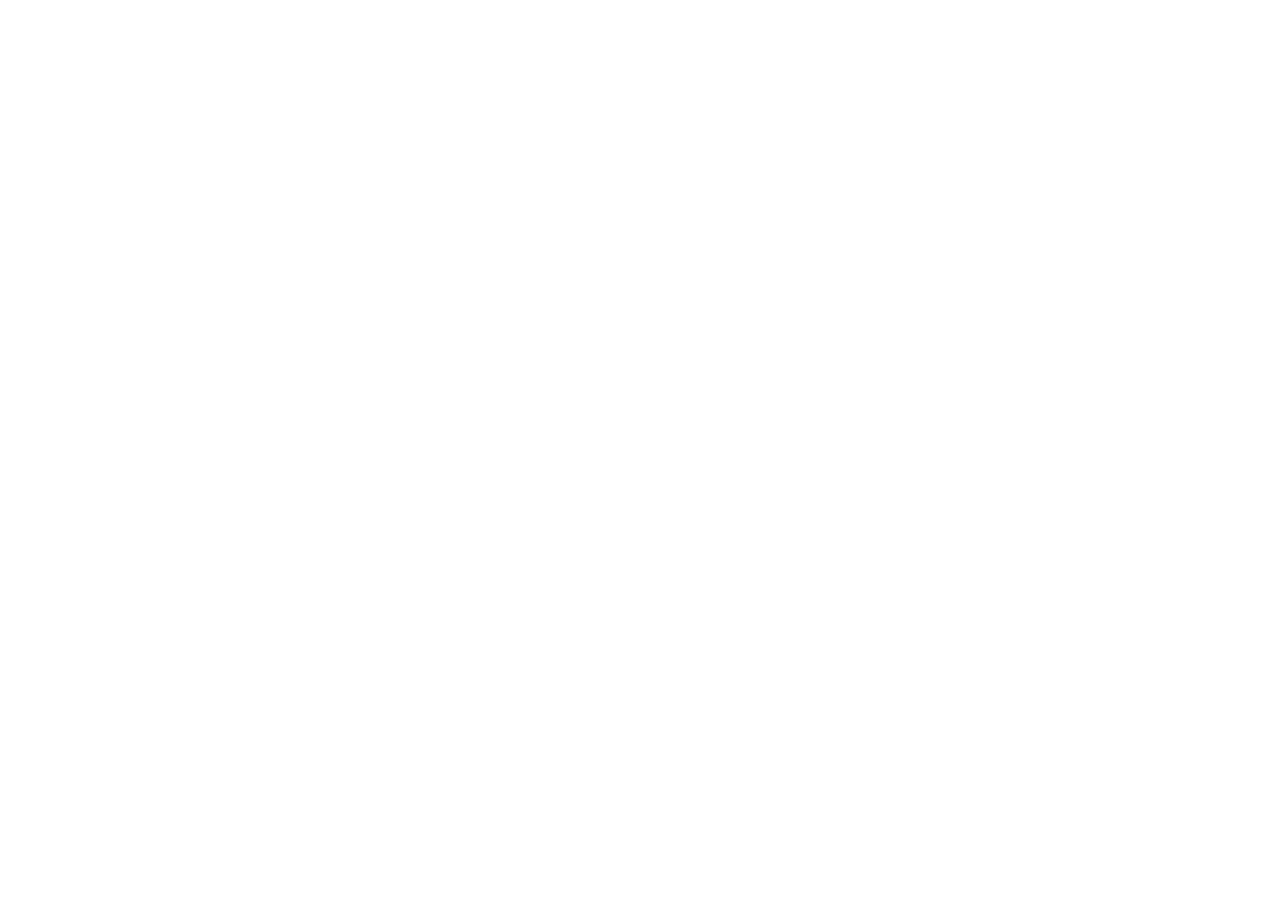
==== login.html @ 259b8354 "初始化文件" ====
<!DOCTYPE html>
<html lang="en">
<head>
    <meta charset="UTF-8">
    <meta http-equiv="X-UA-Compatible" content="IE=edge">
    <meta name="viewport" content="width=device-width, initial-scale=1.0">
    <title>大事件登录/注册</title>
</head>
<body>
    
</body>
</html>
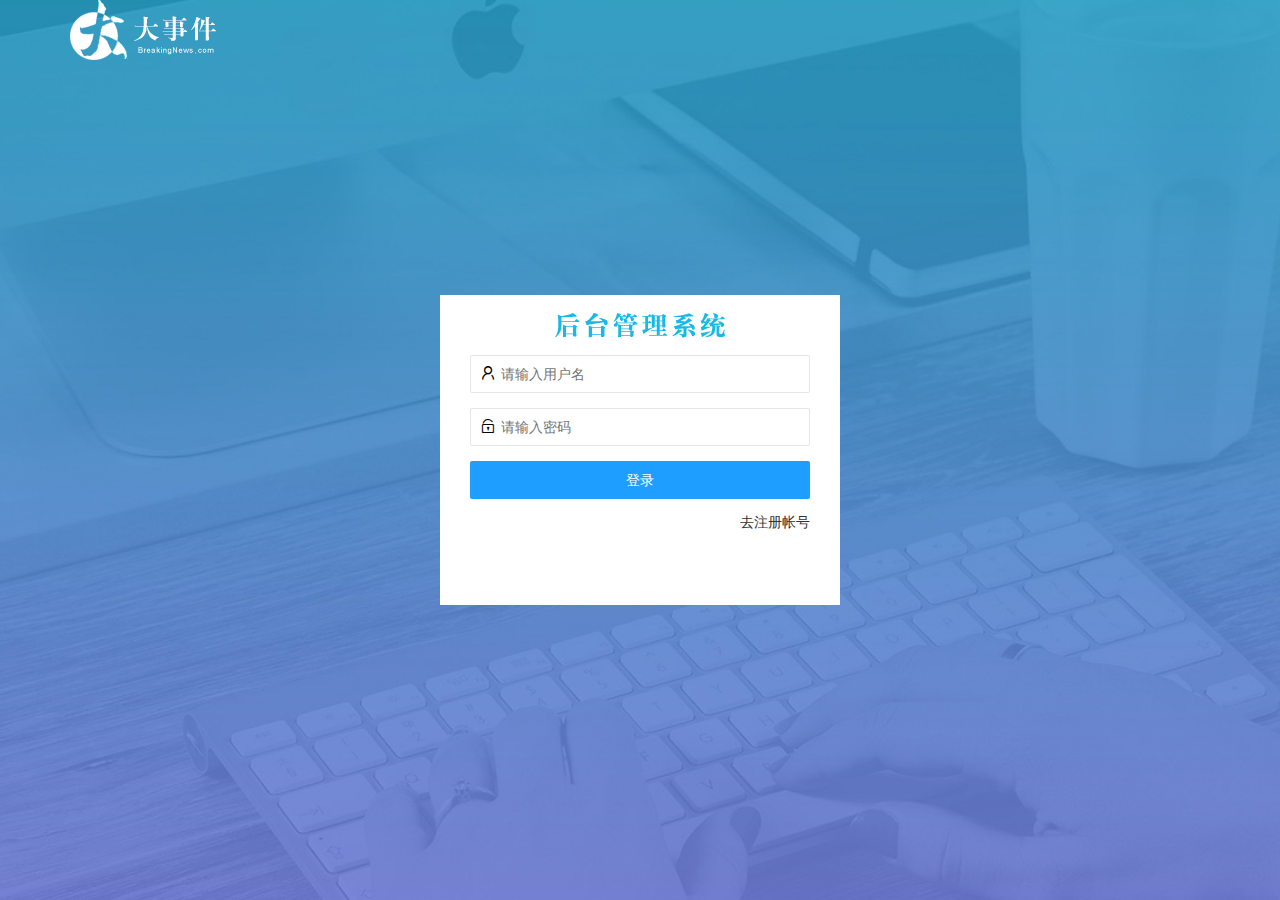
==== commit 0a8c9e74: "我的登录注册功能做完了" ====
--- a/login.html
+++ b/login.html
@@ -4,9 +4,70 @@
     <meta charset="UTF-8">
     <meta http-equiv="X-UA-Compatible" content="IE=edge">
     <meta name="viewport" content="width=device-width, initial-scale=1.0">
-    <title>大事件登录/注册</title>
+    <!-- 引入JQueryjs -->
+    <script src="/assets/lib/jquery.js"></script>
+    <!-- 引入优化的JS -->
+    <script src="/assets/js/baseAPI.js"></script>
+    <!-- 类ui的CSS -->
+    <link rel="stylesheet" href="/assets/lib/layui/css/layui.css">
+    <!-- 登录页面的CSS -->
+    <link rel="stylesheet" href="/assets/css/login.css">
+    <title>登录注册页</title>
 </head>
 <body>
-    
+    <div class="layui-main">
+        <!-- logo区域 -->
+        <img src="/assets/images/logo.png" alt="">
+    </div>
+    <!-- 注册登录区域 -->
+    <div class="loginAndRegBox">
+        <div class="login_title"></div>
+        <!-- 登录盒子 -->
+        <div class="login_box">
+            <form class="layui-form" id="form_login">
+                <div class="layui-form-item">
+                    <i class="layui-icon layui-icon-username"></i>
+                    <input type="text" name="username" required  lay-verify="required" placeholder="请输入用户名" autocomplete="off" class="layui-input">
+                </div>
+                <div class="layui-form-item">
+                    <i class="layui-icon layui-icon-password"></i>
+                    <input type="password" name="password" required  lay-verify="required|pwd" placeholder="请输入密码" autocomplete="off" class="layui-input">
+                </div>
+                <div class="layui-form-item">
+                    <button class="layui-btn layui-btn-normal layui-btn-fluid" lay-submit lay-filter="formDemo">登录</button>
+                </div>
+                <div class="layui-form-item">
+                    <a href="javascript:;"  id="link_reg">去注册帐号</a>
+                </div>
+            </form>
+        </div>
+        <!-- 注册盒子 -->
+        <div class="reg_box">
+            <form class="layui-form" id="form_reg">
+                <div class="layui-form-item">
+                    <i class="layui-icon layui-icon-username"></i>
+                    <input type="text" name="username" required  lay-verify="required" placeholder="请输入用户名" autocomplete="off" class="layui-input">
+                </div>
+                <div class="layui-form-item">
+                    <i class="layui-icon layui-icon-password"></i>
+                    <input type="password" name="password" id="pwd" required  lay-verify="required|pwd" placeholder="请输入密码" autocomplete="off" class="layui-input">
+                </div>
+                <div class="layui-form-item">
+                    <i class="layui-icon layui-icon-password"></i>
+                    <input type="password" name="reg_pwd" required  lay-verify="required|reg_pwd" placeholder="请再次输入密码" autocomplete="off" class="layui-input">
+                </div>
+                <div class="layui-form-item">
+                    <button class="layui-btn layui-btn-normal layui-btn-fluid" lay-submit lay-filter="formDemo">注册</button>
+                </div>
+                <div class="layui-form-item">
+                    <a href="javascript:;" id="link_login">去登录</a>
+                </div>
+            </form>
+        </div>
+    </div>
 </body>
+<!-- 引入layiu的JS -->
+<script src="/assets/lib/layui/layui.all.js"></script>
+<!-- 引入自己的JS -->
+<script src="/assets/js/login.js"></script>
 </html>--- a/assets/lib/layui/css/layui.css
+++ b/assets/lib/layui/css/layui.css
@@ -0,0 +1,2 @@
+/** layui-v2.5.5 MIT License By https://www.layui.com */
+ .layui-inline,img{display:inline-block;vertical-align:middle}h1,h2,h3,h4,h5,h6{font-weight:400}.layui-edge,.layui-header,.layui-inline,.layui-main{position:relative}.layui-body,.layui-edge,.layui-elip{overflow:hidden}.layui-btn,.layui-edge,.layui-inline,img{vertical-align:middle}.layui-btn,.layui-disabled,.layui-icon,.layui-unselect{-moz-user-select:none;-webkit-user-select:none;-ms-user-select:none}.layui-elip,.layui-form-checkbox span,.layui-form-pane .layui-form-label{text-overflow:ellipsis;white-space:nowrap}.layui-breadcrumb,.layui-tree-btnGroup{visibility:hidden}blockquote,body,button,dd,div,dl,dt,form,h1,h2,h3,h4,h5,h6,input,li,ol,p,pre,td,textarea,th,ul{margin:0;padding:0;-webkit-tap-highlight-color:rgba(0,0,0,0)}a:active,a:hover{outline:0}img{border:none}li{list-style:none}table{border-collapse:collapse;border-spacing:0}h4,h5,h6{font-size:100%}button,input,optgroup,option,select,textarea{font-family:inherit;font-size:inherit;font-style:inherit;font-weight:inherit;outline:0}pre{white-space:pre-wrap;white-space:-moz-pre-wrap;white-space:-pre-wrap;white-space:-o-pre-wrap;word-wrap:break-word}body{line-height:24px;font:14px Helvetica Neue,Helvetica,PingFang SC,Tahoma,Arial,sans-serif}hr{height:1px;margin:10px 0;border:0;clear:both}a{color:#333;text-decoration:none}a:hover{color:#777}a cite{font-style:normal;*cursor:pointer}.layui-border-box,.layui-border-box *{box-sizing:border-box}.layui-box,.layui-box *{box-sizing:content-box}.layui-clear{clear:both;*zoom:1}.layui-clear:after{content:'\20';clear:both;*zoom:1;display:block;height:0}.layui-inline{*display:inline;*zoom:1}.layui-edge{display:inline-block;width:0;height:0;border-width:6px;border-style:dashed;border-color:transparent}.layui-edge-top{top:-4px;border-bottom-color:#999;border-bottom-style:solid}.layui-edge-right{border-left-color:#999;border-left-style:solid}.layui-edge-bottom{top:2px;border-top-color:#999;border-top-style:solid}.layui-edge-left{border-right-color:#999;border-right-style:solid}.layui-disabled,.layui-disabled:hover{color:#d2d2d2!important;cursor:not-allowed!important}.layui-circle{border-radius:100%}.layui-show{display:block!important}.layui-hide{display:none!important}@font-face{font-family:layui-icon;src:url(../font/iconfont.eot?v=250);src:url(../font/iconfont.eot?v=250#iefix) format('embedded-opentype'),url(../font/iconfont.woff2?v=250) format('woff2'),url(../font/iconfont.woff?v=250) format('woff'),url(../font/iconfont.ttf?v=250) format('truetype'),url(../font/iconfont.svg?v=250#layui-icon) format('svg')}.layui-icon{font-family:layui-icon!important;font-size:16px;font-style:normal;-webkit-font-smoothing:antialiased;-moz-osx-font-smoothing:grayscale}.layui-icon-reply-fill:before{content:"\e611"}.layui-icon-set-fill:before{content:"\e614"}.layui-icon-menu-fill:before{content:"\e60f"}.layui-icon-search:before{content:"\e615"}.layui-icon-share:before{content:"\e641"}.layui-icon-set-sm:before{content:"\e620"}.layui-icon-engine:before{content:"\e628"}.layui-icon-close:before{content:"\1006"}.layui-icon-close-fill:before{content:"\1007"}.layui-icon-chart-screen:before{content:"\e629"}.layui-icon-star:before{content:"\e600"}.layui-icon-circle-dot:before{content:"\e617"}.layui-icon-chat:before{content:"\e606"}.layui-icon-release:before{content:"\e609"}.layui-icon-list:before{content:"\e60a"}.layui-icon-chart:before{content:"\e62c"}.layui-icon-ok-circle:before{content:"\1005"}.layui-icon-layim-theme:before{content:"\e61b"}.layui-icon-table:before{content:"\e62d"}.layui-icon-right:before{content:"\e602"}.layui-icon-left:before{content:"\e603"}.layui-icon-cart-simple:before{content:"\e698"}.layui-icon-face-cry:before{content:"\e69c"}.layui-icon-face-smile:before{content:"\e6af"}.layui-icon-survey:before{content:"\e6b2"}.layui-icon-tree:before{content:"\e62e"}.layui-icon-upload-circle:before{content:"\e62f"}.layui-icon-add-circle:before{content:"\e61f"}.layui-icon-download-circle:before{content:"\e601"}.layui-icon-templeate-1:before{content:"\e630"}.layui-icon-util:before{content:"\e631"}.layui-icon-face-surprised:before{content:"\e664"}.layui-icon-edit:before{content:"\e642"}.layui-icon-speaker:before{content:"\e645"}.layui-icon-down:before{content:"\e61a"}.layui-icon-file:before{content:"\e621"}.layui-icon-layouts:before{content:"\e632"}.layui-icon-rate-half:before{content:"\e6c9"}.layui-icon-add-circle-fine:before{content:"\e608"}.layui-icon-prev-circle:before{content:"\e633"}.layui-icon-read:before{content:"\e705"}.layui-icon-404:before{content:"\e61c"}.layui-icon-carousel:before{content:"\e634"}.layui-icon-help:before{content:"\e607"}.layui-icon-code-circle:before{content:"\e635"}.layui-icon-water:before{content:"\e636"}.layui-icon-username:before{content:"\e66f"}.layui-icon-find-fill:before{content:"\e670"}.layui-icon-about:before{content:"\e60b"}.layui-icon-location:before{content:"\e715"}.layui-icon-up:before{content:"\e619"}.layui-icon-pause:before{content:"\e651"}.layui-icon-date:before{content:"\e637"}.layui-icon-layim-uploadfile:before{content:"\e61d"}.layui-icon-delete:before{content:"\e640"}.layui-icon-play:before{content:"\e652"}.layui-icon-top:before{content:"\e604"}.layui-icon-friends:before{content:"\e612"}.layui-icon-refresh-3:before{content:"\e9aa"}.layui-icon-ok:before{content:"\e605"}.layui-icon-layer:before{content:"\e638"}.layui-icon-face-smile-fine:before{content:"\e60c"}.layui-icon-dollar:before{content:"\e659"}.layui-icon-group:before{content:"\e613"}.layui-icon-layim-download:before{content:"\e61e"}.layui-icon-picture-fine:before{content:"\e60d"}.layui-icon-link:before{content:"\e64c"}.layui-icon-diamond:before{content:"\e735"}.layui-icon-log:before{content:"\e60e"}.layui-icon-rate-solid:before{content:"\e67a"}.layui-icon-fonts-del:before{content:"\e64f"}.layui-icon-unlink:before{content:"\e64d"}.layui-icon-fonts-clear:before{content:"\e639"}.layui-icon-triangle-r:before{content:"\e623"}.layui-icon-circle:before{content:"\e63f"}.layui-icon-radio:before{content:"\e643"}.layui-icon-align-center:before{content:"\e647"}.layui-icon-align-right:before{content:"\e648"}.layui-icon-align-left:before{content:"\e649"}.layui-icon-loading-1:before{content:"\e63e"}.layui-icon-return:before{content:"\e65c"}.layui-icon-fonts-strong:before{content:"\e62b"}.layui-icon-upload:before{content:"\e67c"}.layui-icon-dialogue:before{content:"\e63a"}.layui-icon-video:before{content:"\e6ed"}.layui-icon-headset:before{content:"\e6fc"}.layui-icon-cellphone-fine:before{content:"\e63b"}.layui-icon-add-1:before{content:"\e654"}.layui-icon-face-smile-b:before{content:"\e650"}.layui-icon-fonts-html:before{content:"\e64b"}.layui-icon-form:before{content:"\e63c"}.layui-icon-cart:before{content:"\e657"}.layui-icon-camera-fill:before{content:"\e65d"}.layui-icon-tabs:before{content:"\e62a"}.layui-icon-fonts-code:before{content:"\e64e"}.layui-icon-fire:before{content:"\e756"}.layui-icon-set:before{content:"\e716"}.layui-icon-fonts-u:before{content:"\e646"}.layui-icon-triangle-d:before{content:"\e625"}.layui-icon-tips:before{content:"\e702"}.layui-icon-picture:before{content:"\e64a"}.layui-icon-more-vertical:before{content:"\e671"}.layui-icon-flag:before{content:"\e66c"}.layui-icon-loading:before{content:"\e63d"}.layui-icon-fonts-i:before{content:"\e644"}.layui-icon-refresh-1:before{content:"\e666"}.layui-icon-rmb:before{content:"\e65e"}.layui-icon-home:before{content:"\e68e"}.layui-icon-user:before{content:"\e770"}.layui-icon-notice:before{content:"\e667"}.layui-icon-login-weibo:before{content:"\e675"}.layui-icon-voice:before{content:"\e688"}.layui-icon-upload-drag:before{content:"\e681"}.layui-icon-login-qq:before{content:"\e676"}.layui-icon-snowflake:before{content:"\e6b1"}.layui-icon-file-b:before{content:"\e655"}.layui-icon-template:before{content:"\e663"}.layui-icon-auz:before{content:"\e672"}.layui-icon-console:before{content:"\e665"}.layui-icon-app:before{content:"\e653"}.layui-icon-prev:before{content:"\e65a"}.layui-icon-website:before{content:"\e7ae"}.layui-icon-next:before{content:"\e65b"}.layui-icon-component:before{content:"\e857"}.layui-icon-more:before{content:"\e65f"}.layui-icon-login-wechat:before{content:"\e677"}.layui-icon-shrink-right:before{content:"\e668"}.layui-icon-spread-left:before{content:"\e66b"}.layui-icon-camera:before{content:"\e660"}.layui-icon-note:before{content:"\e66e"}.layui-icon-refresh:before{content:"\e669"}.layui-icon-female:before{content:"\e661"}.layui-icon-male:before{content:"\e662"}.layui-icon-password:before{content:"\e673"}.layui-icon-senior:before{content:"\e674"}.layui-icon-theme:before{content:"\e66a"}.layui-icon-tread:before{content:"\e6c5"}.layui-icon-praise:before{content:"\e6c6"}.layui-icon-star-fill:before{content:"\e658"}.layui-icon-rate:before{content:"\e67b"}.layui-icon-template-1:before{content:"\e656"}.layui-icon-vercode:before{content:"\e679"}.layui-icon-cellphone:before{content:"\e678"}.layui-icon-screen-full:before{content:"\e622"}.layui-icon-screen-restore:before{content:"\e758"}.layui-icon-cols:before{content:"\e610"}.layui-icon-export:before{content:"\e67d"}.layui-icon-print:before{content:"\e66d"}.layui-icon-slider:before{content:"\e714"}.layui-icon-addition:before{content:"\e624"}.layui-icon-subtraction:before{content:"\e67e"}.layui-icon-service:before{content:"\e626"}.layui-icon-transfer:before{content:"\e691"}.layui-main{width:1140px;margin:0 auto}.layui-header{z-index:1000;height:60px}.layui-header a:hover{transition:all .5s;-webkit-transition:all .5s}.layui-side{position:fixed;left:0;top:0;bottom:0;z-index:999;width:200px;overflow-x:hidden}.layui-side-scroll{position:relative;width:220px;height:100%;overflow-x:hidden}.layui-body{position:absolute;left:200px;right:0;top:0;bottom:0;z-index:998;width:auto;overflow-y:auto;box-sizing:border-box}.layui-layout-body{overflow:hidden}.layui-layout-admin .layui-header{background-color:#23262E}.layui-layout-admin .layui-side{top:60px;width:200px;overflow-x:hidden}.layui-layout-admin .layui-body{position:fixed;top:60px;bottom:44px}.layui-layout-admin .layui-main{width:auto;margin:0 15px}.layui-layout-admin .layui-footer{position:fixed;left:200px;right:0;bottom:0;height:44px;line-height:44px;padding:0 15px;background-color:#eee}.layui-layout-admin .layui-logo{position:absolute;left:0;top:0;width:200px;height:100%;line-height:60px;text-align:center;color:#009688;font-size:16px}.layui-layout-admin .layui-header .layui-nav{background:0 0}.layui-layout-left{position:absolute!important;left:200px;top:0}.layui-layout-right{position:absolute!important;right:0;top:0}.layui-container{position:relative;margin:0 auto;padding:0 15px;box-sizing:border-box}.layui-fluid{position:relative;margin:0 auto;padding:0 15px}.layui-row:after,.layui-row:before{content:'';display:block;clear:both}.layui-col-lg1,.layui-col-lg10,.layui-col-lg11,.layui-col-lg12,.layui-col-lg2,.layui-col-lg3,.layui-col-lg4,.layui-col-lg5,.layui-col-lg6,.layui-col-lg7,.layui-col-lg8,.layui-col-lg9,.layui-col-md1,.layui-col-md10,.layui-col-md11,.layui-col-md12,.layui-col-md2,.layui-col-md3,.layui-col-md4,.layui-col-md5,.layui-col-md6,.layui-col-md7,.layui-col-md8,.layui-col-md9,.layui-col-sm1,.layui-col-sm10,.layui-col-sm11,.layui-col-sm12,.layui-col-sm2,.layui-col-sm3,.layui-col-sm4,.layui-col-sm5,.layui-col-sm6,.layui-col-sm7,.layui-col-sm8,.layui-col-sm9,.layui-col-xs1,.layui-col-xs10,.layui-col-xs11,.layui-col-xs12,.layui-col-xs2,.layui-col-xs3,.layui-col-xs4,.layui-col-xs5,.layui-col-xs6,.layui-col-xs7,.layui-col-xs8,.layui-col-xs9{position:relative;display:block;box-sizing:border-box}.layui-col-xs1,.layui-col-xs10,.layui-col-xs11,.layui-col-xs12,.layui-col-xs2,.layui-col-xs3,.layui-col-xs4,.layui-col-xs5,.layui-col-xs6,.layui-col-xs7,.layui-col-xs8,.layui-col-xs9{float:left}.layui-col-xs1{width:8.33333333%}.layui-col-xs2{width:16.66666667%}.layui-col-xs3{width:25%}.layui-col-xs4{width:33.33333333%}.layui-col-xs5{width:41.66666667%}.layui-col-xs6{width:50%}.layui-col-xs7{width:58.33333333%}.layui-col-xs8{width:66.66666667%}.layui-col-xs9{width:75%}.layui-col-xs10{width:83.33333333%}.layui-col-xs11{width:91.66666667%}.layui-col-xs12{width:100%}.layui-col-xs-offset1{margin-left:8.33333333%}.layui-col-xs-offset2{margin-left:16.66666667%}.layui-col-xs-offset3{margin-left:25%}.layui-col-xs-offset4{margin-left:33.33333333%}.layui-col-xs-offset5{margin-left:41.66666667%}.layui-col-xs-offset6{margin-left:50%}.layui-col-xs-offset7{margin-left:58.33333333%}.layui-col-xs-offset8{margin-left:66.66666667%}.layui-col-xs-offset9{margin-left:75%}.layui-col-xs-offset10{margin-left:83.33333333%}.layui-col-xs-offset11{margin-left:91.66666667%}.layui-col-xs-offset12{margin-left:100%}@media screen and (max-width:768px){.layui-hide-xs{display:none!important}.layui-show-xs-block{display:block!important}.layui-show-xs-inline{display:inline!important}.layui-show-xs-inline-block{display:inline-block!important}}@media screen and (min-width:768px){.layui-container{width:750px}.layui-hide-sm{display:none!important}.layui-show-sm-block{display:block!important}.layui-show-sm-inline{display:inline!important}.layui-show-sm-inline-block{display:inline-block!important}.layui-col-sm1,.layui-col-sm10,.layui-col-sm11,.layui-col-sm12,.layui-col-sm2,.layui-col-sm3,.layui-col-sm4,.layui-col-sm5,.layui-col-sm6,.layui-col-sm7,.layui-col-sm8,.layui-col-sm9{float:left}.layui-col-sm1{width:8.33333333%}.layui-col-sm2{width:16.66666667%}.layui-col-sm3{width:25%}.layui-col-sm4{width:33.33333333%}.layui-col-sm5{width:41.66666667%}.layui-col-sm6{width:50%}.layui-col-sm7{width:58.33333333%}.layui-col-sm8{width:66.66666667%}.layui-col-sm9{width:75%}.layui-col-sm10{width:83.33333333%}.layui-col-sm11{width:91.66666667%}.layui-col-sm12{width:100%}.layui-col-sm-offset1{margin-left:8.33333333%}.layui-col-sm-offset2{margin-left:16.66666667%}.layui-col-sm-offset3{margin-left:25%}.layui-col-sm-offset4{margin-left:33.33333333%}.layui-col-sm-offset5{margin-left:41.66666667%}.layui-col-sm-offset6{margin-left:50%}.layui-col-sm-offset7{margin-left:58.33333333%}.layui-col-sm-offset8{margin-left:66.66666667%}.layui-col-sm-offset9{margin-left:75%}.layui-col-sm-offset10{margin-left:83.33333333%}.layui-col-sm-offset11{margin-left:91.66666667%}.layui-col-sm-offset12{margin-left:100%}}@media screen and (min-width:992px){.layui-container{width:970px}.layui-hide-md{display:none!important}.layui-show-md-block{display:block!important}.layui-show-md-inline{display:inline!important}.layui-show-md-inline-block{display:inline-block!important}.layui-col-md1,.layui-col-md10,.layui-col-md11,.layui-col-md12,.layui-col-md2,.layui-col-md3,.layui-col-md4,.layui-col-md5,.layui-col-md6,.layui-col-md7,.layui-col-md8,.layui-col-md9{float:left}.layui-col-md1{width:8.33333333%}.layui-col-md2{width:16.66666667%}.layui-col-md3{width:25%}.layui-col-md4{width:33.33333333%}.layui-col-md5{width:41.66666667%}.layui-col-md6{width:50%}.layui-col-md7{width:58.33333333%}.layui-col-md8{width:66.66666667%}.layui-col-md9{width:75%}.layui-col-md10{width:83.33333333%}.layui-col-md11{width:91.66666667%}.layui-col-md12{width:100%}.layui-col-md-offset1{margin-left:8.33333333%}.layui-col-md-offset2{margin-left:16.66666667%}.layui-col-md-offset3{margin-left:25%}.layui-col-md-offset4{margin-left:33.33333333%}.layui-col-md-offset5{margin-left:41.66666667%}.layui-col-md-offset6{margin-left:50%}.layui-col-md-offset7{margin-left:58.33333333%}.layui-col-md-offset8{margin-left:66.66666667%}.layui-col-md-offset9{margin-left:75%}.layui-col-md-offset10{margin-left:83.33333333%}.layui-col-md-offset11{margin-left:91.66666667%}.layui-col-md-offset12{margin-left:100%}}@media screen and (min-width:1200px){.layui-container{width:1170px}.layui-hide-lg{display:none!important}.layui-show-lg-block{display:block!important}.layui-show-lg-inline{display:inline!important}.layui-show-lg-inline-block{display:inline-block!important}.layui-col-lg1,.layui-col-lg10,.layui-col-lg11,.layui-col-lg12,.layui-col-lg2,.layui-col-lg3,.layui-col-lg4,.layui-col-lg5,.layui-col-lg6,.layui-col-lg7,.layui-col-lg8,.layui-col-lg9{float:left}.layui-col-lg1{width:8.33333333%}.layui-col-lg2{width:16.66666667%}.layui-col-lg3{width:25%}.layui-col-lg4{width:33.33333333%}.layui-col-lg5{width:41.66666667%}.layui-col-lg6{width:50%}.layui-col-lg7{width:58.33333333%}.layui-col-lg8{width:66.66666667%}.layui-col-lg9{width:75%}.layui-col-lg10{width:83.33333333%}.layui-col-lg11{width:91.66666667%}.layui-col-lg12{width:100%}.layui-col-lg-offset1{margin-left:8.33333333%}.layui-col-lg-offset2{margin-left:16.66666667%}.layui-col-lg-offset3{margin-left:25%}.layui-col-lg-offset4{margin-left:33.33333333%}.layui-col-lg-offset5{margin-left:41.66666667%}.layui-col-lg-offset6{margin-left:50%}.layui-col-lg-offset7{margin-left:58.33333333%}.layui-col-lg-offset8{margin-left:66.66666667%}.layui-col-lg-offset9{margin-left:75%}.layui-col-lg-offset10{margin-left:83.33333333%}.layui-col-lg-offset11{margin-left:91.66666667%}.layui-col-lg-offset12{margin-left:100%}}.layui-col-space1{margin:-.5px}.layui-col-space1>*{padding:.5px}.layui-col-space3{margin:-1.5px}.layui-col-space3>*{padding:1.5px}.layui-col-space5{margin:-2.5px}.layui-col-space5>*{padding:2.5px}.layui-col-space8{margin:-3.5px}.layui-col-space8>*{padding:3.5px}.layui-col-space10{margin:-5px}.layui-col-space10>*{padding:5px}.layui-col-space12{margin:-6px}.layui-col-space12>*{padding:6px}.layui-col-space15{margin:-7.5px}.layui-col-space15>*{padding:7.5px}.layui-col-space18{margin:-9px}.layui-col-space18>*{padding:9px}.layui-col-space20{margin:-10px}.layui-col-space20>*{padding:10px}.layui-col-space22{margin:-11px}.layui-col-space22>*{padding:11px}.layui-col-space25{margin:-12.5px}.layui-col-space25>*{padding:12.5px}.layui-col-space30{margin:-15px}.layui-col-space30>*{padding:15px}.layui-btn,.layui-input,.layui-select,.layui-textarea,.layui-upload-button{outline:0;-webkit-appearance:none;transition:all .3s;-webkit-transition:all .3s;box-sizing:border-box}.layui-elem-quote{margin-bottom:10px;padding:15px;line-height:22px;border-left:5px solid #009688;border-radius:0 2px 2px 0;background-color:#f2f2f2}.layui-quote-nm{border-style:solid;border-width:1px 1px 1px 5px;background:0 0}.layui-elem-field{margin-bottom:10px;padding:0;border-width:1px;border-style:solid}.layui-elem-field legend{margin-left:20px;padding:0 10px;font-size:20px;font-weight:300}.layui-field-title{margin:10px 0 20px;border-width:1px 0 0}.layui-field-box{padding:10px 15px}.layui-field-title .layui-field-box{padding:10px 0}.layui-progress{position:relative;height:6px;border-radius:20px;background-color:#e2e2e2}.layui-progress-bar{position:absolute;left:0;top:0;width:0;max-width:100%;height:6px;border-radius:20px;text-align:right;background-color:#5FB878;transition:all .3s;-webkit-transition:all .3s}.layui-progress-big,.layui-progress-big .layui-progress-bar{height:18px;line-height:18px}.layui-progress-text{position:relative;top:-20px;line-height:18px;font-size:12px;color:#666}.layui-progress-big .layui-progress-text{position:static;padding:0 10px;color:#fff}.layui-collapse{border-width:1px;border-style:solid;border-radius:2px}.layui-colla-content,.layui-colla-item{border-top-width:1px;border-top-style:solid}.layui-colla-item:first-child{border-top:none}.layui-colla-title{position:relative;height:42px;line-height:42px;padding:0 15px 0 35px;color:#333;background-color:#f2f2f2;cursor:pointer;font-size:14px;overflow:hidden}.layui-colla-content{display:none;padding:10px 15px;line-height:22px;color:#666}.layui-colla-icon{position:absolute;left:15px;top:0;font-size:14px}.layui-card{margin-bottom:15px;border-radius:2px;background-color:#fff;box-shadow:0 1px 2px 0 rgba(0,0,0,.05)}.layui-card:last-child{margin-bottom:0}.layui-card-header{position:relative;height:42px;line-height:42px;padding:0 15px;border-bottom:1px solid #f6f6f6;color:#333;border-radius:2px 2px 0 0;font-size:14px}.layui-bg-black,.layui-bg-blue,.layui-bg-cyan,.layui-bg-green,.layui-bg-orange,.layui-bg-red{color:#fff!important}.layui-card-body{position:relative;padding:10px 15px;line-height:24px}.layui-card-body[pad15]{padding:15px}.layui-card-body[pad20]{padding:20px}.layui-card-body .layui-table{margin:5px 0}.layui-card .layui-tab{margin:0}.layui-panel-window{position:relative;padding:15px;border-radius:0;border-top:5px solid #E6E6E6;background-color:#fff}.layui-auxiliar-moving{position:fixed;left:0;right:0;top:0;bottom:0;width:100%;height:100%;background:0 0;z-index:9999999999}.layui-form-label,.layui-form-mid,.layui-form-select,.layui-input-block,.layui-input-inline,.layui-textarea{position:relative}.layui-bg-red{background-color:#FF5722!important}.layui-bg-orange{background-color:#FFB800!important}.layui-bg-green{background-color:#009688!important}.layui-bg-cyan{background-color:#2F4056!important}.layui-bg-blue{background-color:#1E9FFF!important}.layui-bg-black{background-color:#393D49!important}.layui-bg-gray{background-color:#eee!important;color:#666!important}.layui-badge-rim,.layui-colla-content,.layui-colla-item,.layui-collapse,.layui-elem-field,.layui-form-pane .layui-form-item[pane],.layui-form-pane .layui-form-label,.layui-input,.layui-layedit,.layui-layedit-tool,.layui-quote-nm,.layui-select,.layui-tab-bar,.layui-tab-card,.layui-tab-title,.layui-tab-title .layui-this:after,.layui-textarea{border-color:#e6e6e6}.layui-timeline-item:before,hr{background-color:#e6e6e6}.layui-text{line-height:22px;font-size:14px;color:#666}.layui-text h1,.layui-text h2,.layui-text h3{font-weight:500;color:#333}.layui-text h1{font-size:30px}.layui-text h2{font-size:24px}.layui-text h3{font-size:18px}.layui-text a:not(.layui-btn){color:#01AAED}.layui-text a:not(.layui-btn):hover{text-decoration:underline}.layui-text ul{padding:5px 0 5px 15px}.layui-text ul li{margin-top:5px;list-style-type:disc}.layui-text em,.layui-word-aux{color:#999!important;padding:0 5px!important}.layui-btn{display:inline-block;height:38px;line-height:38px;padding:0 18px;background-color:#009688;color:#fff;white-space:nowrap;text-align:center;font-size:14px;border:none;border-radius:2px;cursor:pointer}.layui-btn:hover{opacity:.8;filter:alpha(opacity=80);color:#fff}.layui-btn:active{opacity:1;filter:alpha(opacity=100)}.layui-btn+.layui-btn{margin-left:10px}.layui-btn-container{font-size:0}.layui-btn-container .layui-btn{margin-right:10px;margin-bottom:10px}.layui-btn-container .layui-btn+.layui-btn{margin-left:0}.layui-table .layui-btn-container .layui-btn{margin-bottom:9px}.layui-btn-radius{border-radius:100px}.layui-btn .layui-icon{margin-right:3px;font-size:18px;vertical-align:bottom;vertical-align:middle\9}.layui-btn-primary{border:1px solid #C9C9C9;background-color:#fff;color:#555}.layui-btn-primary:hover{border-color:#009688;color:#333}.layui-btn-normal{background-color:#1E9FFF}.layui-btn-warm{background-color:#FFB800}.layui-btn-danger{background-color:#FF5722}.layui-btn-checked{background-color:#5FB878}.layui-btn-disabled,.layui-btn-disabled:active,.layui-btn-disabled:hover{border:1px solid #e6e6e6;background-color:#FBFBFB;color:#C9C9C9;cursor:not-allowed;opacity:1}.layui-btn-lg{height:44px;line-height:44px;padding:0 25px;font-size:16px}.layui-btn-sm{height:30px;line-height:30px;padding:0 10px;font-size:12px}.layui-btn-sm i{font-size:16px!important}.layui-btn-xs{height:22px;line-height:22px;padding:0 5px;font-size:12px}.layui-btn-xs i{font-size:14px!important}.layui-btn-group{display:inline-block;vertical-align:middle;font-size:0}.layui-btn-group .layui-btn{margin-left:0!important;margin-right:0!important;border-left:1px solid rgba(255,255,255,.5);border-radius:0}.layui-btn-group .layui-btn-primary{border-left:none}.layui-btn-group .layui-btn-primary:hover{border-color:#C9C9C9;color:#009688}.layui-btn-group .layui-btn:first-child{border-left:none;border-radius:2px 0 0 2px}.layui-btn-group .layui-btn-primary:first-child{border-left:1px solid #c9c9c9}.layui-btn-group .layui-btn:last-child{border-radius:0 2px 2px 0}.layui-btn-group .layui-btn+.layui-btn{margin-left:0}.layui-btn-group+.layui-btn-group{margin-left:10px}.layui-btn-fluid{width:100%}.layui-input,.layui-select,.layui-textarea{height:38px;line-height:1.3;line-height:38px\9;border-width:1px;border-style:solid;background-color:#fff;border-radius:2px}.layui-input::-webkit-input-placeholder,.layui-select::-webkit-input-placeholder,.layui-textarea::-webkit-input-placeholder{line-height:1.3}.layui-input,.layui-textarea{display:block;width:100%;padding-left:10px}.layui-input:hover,.layui-textarea:hover{border-color:#D2D2D2!important}.layui-input:focus,.layui-textarea:focus{border-color:#C9C9C9!important}.layui-textarea{min-height:100px;height:auto;line-height:20px;padding:6px 10px;resize:vertical}.layui-select{padding:0 10px}.layui-form input[type=checkbox],.layui-form input[type=radio],.layui-form select{display:none}.layui-form [lay-ignore]{display:initial}.layui-form-item{margin-bottom:15px;clear:both;*zoom:1}.layui-form-item:after{content:'\20';clear:both;*zoom:1;display:block;height:0}.layui-form-label{float:left;display:block;padding:9px 15px;width:80px;font-weight:400;line-height:20px;text-align:right}.layui-form-label-col{display:block;float:none;padding:9px 0;line-height:20px;text-align:left}.layui-form-item .layui-inline{margin-bottom:5px;margin-right:10px}.layui-input-block{margin-left:110px;min-height:36px}.layui-input-inline{display:inline-block;vertical-align:middle}.layui-form-item .layui-input-inline{float:left;width:190px;margin-right:10px}.layui-form-text .layui-input-inline{width:auto}.layui-form-mid{float:left;display:block;padding:9px 0!important;line-height:20px;margin-right:10px}.layui-form-danger+.layui-form-select .layui-input,.layui-form-danger:focus{border-color:#FF5722!important}.layui-form-select .layui-input{padding-right:30px;cursor:pointer}.layui-form-select .layui-edge{position:absolute;right:10px;top:50%;margin-top:-3px;cursor:pointer;border-width:6px;border-top-color:#c2c2c2;border-top-style:solid;transition:all .3s;-webkit-transition:all .3s}.layui-form-select dl{display:none;position:absolute;left:0;top:42px;padding:5px 0;z-index:899;min-width:100%;border:1px solid #d2d2d2;max-height:300px;overflow-y:auto;background-color:#fff;border-radius:2px;box-shadow:0 2px 4px rgba(0,0,0,.12);box-sizing:border-box}.layui-form-select dl dd,.layui-form-select dl dt{padding:0 10px;line-height:36px;white-space:nowrap;overflow:hidden;text-overflow:ellipsis}.layui-form-select dl dt{font-size:12px;color:#999}.layui-form-select dl dd{cursor:pointer}.layui-form-select dl dd:hover{background-color:#f2f2f2;-webkit-transition:.5s all;transition:.5s all}.layui-form-select .layui-select-group dd{padding-left:20px}.layui-form-select dl dd.layui-select-tips{padding-left:10px!important;color:#999}.layui-form-select dl dd.layui-this{background-color:#5FB878;color:#fff}.layui-form-checkbox,.layui-form-select dl dd.layui-disabled{background-color:#fff}.layui-form-selected dl{display:block}.layui-form-checkbox,.layui-form-checkbox *,.layui-form-switch{display:inline-block;vertical-align:middle}.layui-form-selected .layui-edge{margin-top:-9px;-webkit-transform:rotate(180deg);transform:rotate(180deg);margin-top:-3px\9}:root .layui-form-selected .layui-edge{margin-top:-9px\0/IE9}.layui-form-selectup dl{top:auto;bottom:42px}.layui-select-none{margin:5px 0;text-align:center;color:#999}.layui-select-disabled .layui-disabled{border-color:#eee!important}.layui-select-disabled .layui-edge{border-top-color:#d2d2d2}.layui-form-checkbox{position:relative;height:30px;line-height:30px;margin-right:10px;padding-right:30px;cursor:pointer;font-size:0;-webkit-transition:.1s linear;transition:.1s linear;box-sizing:border-box}.layui-form-checkbox span{padding:0 10px;height:100%;font-size:14px;border-radius:2px 0 0 2px;background-color:#d2d2d2;color:#fff;overflow:hidden}.layui-form-checkbox:hover span{background-color:#c2c2c2}.layui-form-checkbox i{position:absolute;right:0;top:0;width:30px;height:28px;border:1px solid #d2d2d2;border-left:none;border-radius:0 2px 2px 0;color:#fff;font-size:20px;text-align:center}.layui-form-checkbox:hover i{border-color:#c2c2c2;color:#c2c2c2}.layui-form-checked,.layui-form-checked:hover{border-color:#5FB878}.layui-form-checked span,.layui-form-checked:hover span{background-color:#5FB878}.layui-form-checked i,.layui-form-checked:hover i{color:#5FB878}.layui-form-item .layui-form-checkbox{margin-top:4px}.layui-form-checkbox[lay-skin=primary]{height:auto!important;line-height:normal!important;min-width:18px;min-height:18px;border:none!important;margin-right:0;padding-left:28px;padding-right:0;background:0 0}.layui-form-checkbox[lay-skin=primary] span{padding-left:0;padding-right:15px;line-height:18px;background:0 0;color:#666}.layui-form-checkbox[lay-skin=primary] i{right:auto;left:0;width:16px;height:16px;line-height:16px;border:1px solid #d2d2d2;font-size:12px;border-radius:2px;background-color:#fff;-webkit-transition:.1s linear;transition:.1s linear}.layui-form-checkbox[lay-skin=primary]:hover i{border-color:#5FB878;color:#fff}.layui-form-checked[lay-skin=primary] i{border-color:#5FB878!important;background-color:#5FB878;color:#fff}.layui-checkbox-disbaled[lay-skin=primary] span{background:0 0!important;color:#c2c2c2}.layui-checkbox-disbaled[lay-skin=primary]:hover i{border-color:#d2d2d2}.layui-form-item .layui-form-checkbox[lay-skin=primary]{margin-top:10px}.layui-form-switch{position:relative;height:22px;line-height:22px;min-width:35px;padding:0 5px;margin-top:8px;border:1px solid #d2d2d2;border-radius:20px;cursor:pointer;background-color:#fff;-webkit-transition:.1s linear;transition:.1s linear}.layui-form-switch i{position:absolute;left:5px;top:3px;width:16px;height:16px;border-radius:20px;background-color:#d2d2d2;-webkit-transition:.1s linear;transition:.1s linear}.layui-form-switch em{position:relative;top:0;width:25px;margin-left:21px;padding:0!important;text-align:center!important;color:#999!important;font-style:normal!important;font-size:12px}.layui-form-onswitch{border-color:#5FB878;background-color:#5FB878}.layui-checkbox-disbaled,.layui-checkbox-disbaled i{border-color:#e2e2e2!important}.layui-form-onswitch i{left:100%;margin-left:-21px;background-color:#fff}.layui-form-onswitch em{margin-left:5px;margin-right:21px;color:#fff!important}.layui-checkbox-disbaled span{background-color:#e2e2e2!important}.layui-checkbox-disbaled:hover i{color:#fff!important}[lay-radio]{display:none}.layui-form-radio,.layui-form-radio *{display:inline-block;vertical-align:middle}.layui-form-radio{line-height:28px;margin:6px 10px 0 0;padding-right:10px;cursor:pointer;font-size:0}.layui-form-radio *{font-size:14px}.layui-form-radio>i{margin-right:8px;font-size:22px;color:#c2c2c2}.layui-form-radio>i:hover,.layui-form-radioed>i{color:#5FB878}.layui-radio-disbaled>i{color:#e2e2e2!important}.layui-form-pane .layui-form-label{width:110px;padding:8px 15px;height:38px;line-height:20px;border-width:1px;border-style:solid;border-radius:2px 0 0 2px;text-align:center;background-color:#FBFBFB;overflow:hidden;box-sizing:border-box}.layui-form-pane .layui-input-inline{margin-left:-1px}.layui-form-pane .layui-input-block{margin-left:110px;left:-1px}.layui-form-pane .layui-input{border-radius:0 2px 2px 0}.layui-form-pane .layui-form-text .layui-form-label{float:none;width:100%;border-radius:2px;box-sizing:border-box;text-align:left}.layui-form-pane .layui-form-text .layui-input-inline{display:block;margin:0;top:-1px;clear:both}.layui-form-pane .layui-form-text .layui-input-block{margin:0;left:0;top:-1px}.layui-form-pane .layui-form-text .layui-textarea{min-height:100px;border-radius:0 0 2px 2px}.layui-form-pane .layui-form-checkbox{margin:4px 0 4px 10px}.layui-form-pane .layui-form-radio,.layui-form-pane .layui-form-switch{margin-top:6px;margin-left:10px}.layui-form-pane .layui-form-item[pane]{position:relative;border-width:1px;border-style:solid}.layui-form-pane .layui-form-item[pane] .layui-form-label{position:absolute;left:0;top:0;height:100%;border-width:0 1px 0 0}.layui-form-pane .layui-form-item[pane] .layui-input-inline{margin-left:110px}@media screen and (max-width:450px){.layui-form-item .layui-form-label{text-overflow:ellipsis;overflow:hidden;white-space:nowrap}.layui-form-item .layui-inline{display:block;margin-right:0;margin-bottom:20px;clear:both}.layui-form-item .layui-inline:after{content:'\20';clear:both;display:block;height:0}.layui-form-item .layui-input-inline{display:block;float:none;left:-3px;width:auto;margin:0 0 10px 112px}.layui-form-item .layui-input-inline+.layui-form-mid{margin-left:110px;top:-5px;padding:0}.layui-form-item .layui-form-checkbox{margin-right:5px;margin-bottom:5px}}.layui-layedit{border-width:1px;border-style:solid;border-radius:2px}.layui-layedit-tool{padding:3px 5px;border-bottom-width:1px;border-bottom-style:solid;font-size:0}.layedit-tool-fixed{position:fixed;top:0;border-top:1px solid #e2e2e2}.layui-layedit-tool .layedit-tool-mid,.layui-layedit-tool .layui-icon{display:inline-block;vertical-align:middle;text-align:center;font-size:14px}.layui-layedit-tool .layui-icon{position:relative;width:32px;height:30px;line-height:30px;margin:3px 5px;color:#777;cursor:pointer;border-radius:2px}.layui-layedit-tool .layui-icon:hover{color:#393D49}.layui-layedit-tool .layui-icon:active{color:#000}.layui-layedit-tool .layedit-tool-active{background-color:#e2e2e2;color:#000}.layui-layedit-tool .layui-disabled,.layui-layedit-tool .layui-disabled:hover{color:#d2d2d2;cursor:not-allowed}.layui-layedit-tool .layedit-tool-mid{width:1px;height:18px;margin:0 10px;background-color:#d2d2d2}.layedit-tool-html{width:50px!important;font-size:30px!important}.layedit-tool-b,.layedit-tool-code,.layedit-tool-help{font-size:16px!important}.layedit-tool-d,.layedit-tool-face,.layedit-tool-image,.layedit-tool-unlink{font-size:18px!important}.layedit-tool-image input{position:absolute;font-size:0;left:0;top:0;width:100%;height:100%;opacity:.01;filter:Alpha(opacity=1);cursor:pointer}.layui-layedit-iframe iframe{display:block;width:100%}#LAY_layedit_code{overflow:hidden}.layui-laypage{display:inline-block;*display:inline;*zoom:1;vertical-align:middle;margin:10px 0;font-size:0}.layui-laypage>a:first-child,.layui-laypage>a:first-child em{border-radius:2px 0 0 2px}.layui-laypage>a:last-child,.layui-laypage>a:last-child em{border-radius:0 2px 2px 0}.layui-laypage>:first-child{margin-left:0!important}.layui-laypage>:last-child{margin-right:0!important}.layui-laypage a,.layui-laypage button,.layui-laypage input,.layui-laypage select,.layui-laypage span{border:1px solid #e2e2e2}.layui-laypage a,.layui-laypage span{display:inline-block;*display:inline;*zoom:1;vertical-align:middle;padding:0 15px;height:28px;line-height:28px;margin:0 -1px 5px 0;background-color:#fff;color:#333;font-size:12px}.layui-flow-more a *,.layui-laypage input,.layui-table-view select[lay-ignore]{display:inline-block}.layui-laypage a:hover{color:#009688}.layui-laypage em{font-style:normal}.layui-laypage .layui-laypage-spr{color:#999;font-weight:700}.layui-laypage a{text-decoration:none}.layui-laypage .layui-laypage-curr{position:relative}.layui-laypage .layui-laypage-curr em{position:relative;color:#fff}.layui-laypage .layui-laypage-curr .layui-laypage-em{position:absolute;left:-1px;top:-1px;padding:1px;width:100%;height:100%;background-color:#009688}.layui-laypage-em{border-radius:2px}.layui-laypage-next em,.layui-laypage-prev em{font-family:Sim sun;font-size:16px}.layui-laypage .layui-laypage-count,.layui-laypage .layui-laypage-limits,.layui-laypage .layui-laypage-refresh,.layui-laypage .layui-laypage-skip{margin-left:10px;margin-right:10px;padding:0;border:none}.layui-laypage .layui-laypage-limits,.layui-laypage .layui-laypage-refresh{vertical-align:top}.layui-laypage .layui-laypage-refresh i{font-size:18px;cursor:pointer}.layui-laypage select{height:22px;padding:3px;border-radius:2px;cursor:pointer}.layui-laypage .layui-laypage-skip{height:30px;line-height:30px;color:#999}.layui-laypage button,.layui-laypage input{height:30px;line-height:30px;border-radius:2px;vertical-align:top;background-color:#fff;box-sizing:border-box}.layui-laypage input{width:40px;margin:0 10px;padding:0 3px;text-align:center}.layui-laypage input:focus,.layui-laypage select:focus{border-color:#009688!important}.layui-laypage button{margin-left:10px;padding:0 10px;cursor:pointer}.layui-table,.layui-table-view{margin:10px 0}.layui-flow-more{margin:10px 0;text-align:center;color:#999;font-size:14px}.layui-flow-more a{height:32px;line-height:32px}.layui-flow-more a *{vertical-align:top}.layui-flow-more a cite{padding:0 20px;border-radius:3px;background-color:#eee;color:#333;font-style:normal}.layui-flow-more a cite:hover{opacity:.8}.layui-flow-more a i{font-size:30px;color:#737383}.layui-table{width:100%;background-color:#fff;color:#666}.layui-table tr{transition:all .3s;-webkit-transition:all .3s}.layui-table th{text-align:left;font-weight:400}.layui-table tbody tr:hover,.layui-table thead tr,.layui-table-click,.layui-table-header,.layui-table-hover,.layui-table-mend,.layui-table-patch,.layui-table-tool,.layui-table-total,.layui-table-total tr,.layui-table[lay-even] tr:nth-child(even){background-color:#f2f2f2}.layui-table td,.layui-table th,.layui-table-col-set,.layui-table-fixed-r,.layui-table-grid-down,.layui-table-header,.layui-table-page,.layui-table-tips-main,.layui-table-tool,.layui-table-total,.layui-table-view,.layui-table[lay-skin=line],.layui-table[lay-skin=row]{border-width:1px;border-style:solid;border-color:#e6e6e6}.layui-table td,.layui-table th{position:relative;padding:9px 15px;min-height:20px;line-height:20px;font-size:14px}.layui-table[lay-skin=line] td,.layui-table[lay-skin=line] th{border-width:0 0 1px}.layui-table[lay-skin=row] td,.layui-table[lay-skin=row] th{border-width:0 1px 0 0}.layui-table[lay-skin=nob] td,.layui-table[lay-skin=nob] th{border:none}.layui-table img{max-width:100px}.layui-table[lay-size=lg] td,.layui-table[lay-size=lg] th{padding:15px 30px}.layui-table-view .layui-table[lay-size=lg] .layui-table-cell{height:40px;line-height:40px}.layui-table[lay-size=sm] td,.layui-table[lay-size=sm] th{font-size:12px;padding:5px 10px}.layui-table-view .layui-table[lay-size=sm] .layui-table-cell{height:20px;line-height:20px}.layui-table[lay-data]{display:none}.layui-table-box{position:relative;overflow:hidden}.layui-table-view .layui-table{position:relative;width:auto;margin:0}.layui-table-view .layui-table[lay-skin=line]{border-width:0 1px 0 0}.layui-table-view .layui-table[lay-skin=row]{border-width:0 0 1px}.layui-table-view .layui-table td,.layui-table-view .layui-table th{padding:5px 0;border-top:none;border-left:none}.layui-table-view .layui-table th.layui-unselect .layui-table-cell span{cursor:pointer}.layui-table-view .layui-table td{cursor:default}.layui-table-view .layui-table td[data-edit=text]{cursor:text}.layui-table-view .layui-form-checkbox[lay-skin=primary] i{width:18px;height:18px}.layui-table-view .layui-form-radio{line-height:0;padding:0}.layui-table-view .layui-form-radio>i{margin:0;font-size:20px}.layui-table-init{position:absolute;left:0;top:0;width:100%;height:100%;text-align:center;z-index:110}.layui-table-init .layui-icon{position:absolute;left:50%;top:50%;margin:-15px 0 0 -15px;font-size:30px;color:#c2c2c2}.layui-table-header{border-width:0 0 1px;overflow:hidden}.layui-table-header .layui-table{margin-bottom:-1px}.layui-table-tool .layui-inline[lay-event]{position:relative;width:26px;height:26px;padding:5px;line-height:16px;margin-right:10px;text-align:center;color:#333;border:1px solid #ccc;cursor:pointer;-webkit-transition:.5s all;transition:.5s all}.layui-table-tool .layui-inline[lay-event]:hover{border:1px solid #999}.layui-table-tool-temp{padding-right:120px}.layui-table-tool-self{position:absolute;right:17px;top:10px}.layui-table-tool .layui-table-tool-self .layui-inline[lay-event]{margin:0 0 0 10px}.layui-table-tool-panel{position:absolute;top:29px;left:-1px;padding:5px 0;min-width:150px;min-height:40px;border:1px solid #d2d2d2;text-align:left;overflow-y:auto;background-color:#fff;box-shadow:0 2px 4px rgba(0,0,0,.12)}.layui-table-cell,.layui-table-tool-panel li{overflow:hidden;text-overflow:ellipsis;white-space:nowrap}.layui-table-tool-panel li{padding:0 10px;line-height:30px;-webkit-transition:.5s all;transition:.5s all}.layui-table-tool-panel li .layui-form-checkbox[lay-skin=primary]{width:100%;padding-left:28px}.layui-table-tool-panel li:hover{background-color:#f2f2f2}.layui-table-tool-panel li .layui-form-checkbox[lay-skin=primary] i{position:absolute;left:0;top:0}.layui-table-tool-panel li .layui-form-checkbox[lay-skin=primary] span{padding:0}.layui-table-tool .layui-table-tool-self .layui-table-tool-panel{left:auto;right:-1px}.layui-table-col-set{position:absolute;right:0;top:0;width:20px;height:100%;border-width:0 0 0 1px;background-color:#fff}.layui-table-sort{width:10px;height:20px;margin-left:5px;cursor:pointer!important}.layui-table-sort .layui-edge{position:absolute;left:5px;border-width:5px}.layui-table-sort .layui-table-sort-asc{top:3px;border-top:none;border-bottom-style:solid;border-bottom-color:#b2b2b2}.layui-table-sort .layui-table-sort-asc:hover{border-bottom-color:#666}.layui-table-sort .layui-table-sort-desc{bottom:5px;border-bottom:none;border-top-style:solid;border-top-color:#b2b2b2}.layui-table-sort .layui-table-sort-desc:hover{border-top-color:#666}.layui-table-sort[lay-sort=asc] .layui-table-sort-asc{border-bottom-color:#000}.layui-table-sort[lay-sort=desc] .layui-table-sort-desc{border-top-color:#000}.layui-table-cell{height:28px;line-height:28px;padding:0 15px;position:relative;box-sizing:border-box}.layui-table-cell .layui-form-checkbox[lay-skin=primary]{top:-1px;padding:0}.layui-table-cell .layui-table-link{color:#01AAED}.laytable-cell-checkbox,.laytable-cell-numbers,.laytable-cell-radio,.laytable-cell-space{padding:0;text-align:center}.layui-table-body{position:relative;overflow:auto;margin-right:-1px;margin-bottom:-1px}.layui-table-body .layui-none{line-height:26px;padding:15px;text-align:center;color:#999}.layui-table-fixed{position:absolute;left:0;top:0;z-index:101}.layui-table-fixed .layui-table-body{overflow:hidden}.layui-table-fixed-l{box-shadow:0 -1px 8px rgba(0,0,0,.08)}.layui-table-fixed-r{left:auto;right:-1px;border-width:0 0 0 1px;box-shadow:-1px 0 8px rgba(0,0,0,.08)}.layui-table-fixed-r .layui-table-header{position:relative;overflow:visible}.layui-table-mend{position:absolute;right:-49px;top:0;height:100%;width:50px}.layui-table-tool{position:relative;z-index:890;width:100%;min-height:50px;line-height:30px;padding:10px 15px;border-width:0 0 1px}.layui-table-tool .layui-btn-container{margin-bottom:-10px}.layui-table-page,.layui-table-total{border-width:1px 0 0;margin-bottom:-1px;overflow:hidden}.layui-table-page{position:relative;width:100%;padding:7px 7px 0;height:41px;font-size:12px;white-space:nowrap}.layui-table-page>div{height:26px}.layui-table-page .layui-laypage{margin:0}.layui-table-page .layui-laypage a,.layui-table-page .layui-laypage span{height:26px;line-height:26px;margin-bottom:10px;border:none;background:0 0}.layui-table-page .layui-laypage a,.layui-table-page .layui-laypage span.layui-laypage-curr{padding:0 12px}.layui-table-page .layui-laypage span{margin-left:0;padding:0}.layui-table-page .layui-laypage .layui-laypage-prev{margin-left:-7px!important}.layui-table-page .layui-laypage .layui-laypage-curr .layui-laypage-em{left:0;top:0;padding:0}.layui-table-page .layui-laypage button,.layui-table-page .layui-laypage input{height:26px;line-height:26px}.layui-table-page .layui-laypage input{width:40px}.layui-table-page .layui-laypage button{padding:0 10px}.layui-table-page select{height:18px}.layui-table-patch .layui-table-cell{padding:0;width:30px}.layui-table-edit{position:absolute;left:0;top:0;width:100%;height:100%;padding:0 14px 1px;border-radius:0;box-shadow:1px 1px 20px rgba(0,0,0,.15)}.layui-table-edit:focus{border-color:#5FB878!important}select.layui-table-edit{padding:0 0 0 10px;border-color:#C9C9C9}.layui-table-view .layui-form-checkbox,.layui-table-view .layui-form-radio,.layui-table-view .layui-form-switch{top:0;margin:0;box-sizing:content-box}.layui-table-view .layui-form-checkbox{top:-1px;height:26px;line-height:26px}.layui-table-view .layui-form-checkbox i{height:26px}.layui-table-grid .layui-table-cell{overflow:visible}.layui-table-grid-down{position:absolute;top:0;right:0;width:26px;height:100%;padding:5px 0;border-width:0 0 0 1px;text-align:center;background-color:#fff;color:#999;cursor:pointer}.layui-table-grid-down .layui-icon{position:absolute;top:50%;left:50%;margin:-8px 0 0 -8px}.layui-table-grid-down:hover{background-color:#fbfbfb}body .layui-table-tips .layui-layer-content{background:0 0;padding:0;box-shadow:0 1px 6px rgba(0,0,0,.12)}.layui-table-tips-main{margin:-44px 0 0 -1px;max-height:150px;padding:8px 15px;font-size:14px;overflow-y:scroll;background-color:#fff;color:#666}.layui-table-tips-c{position:absolute;right:-3px;top:-13px;width:20px;height:20px;padding:3px;cursor:pointer;background-color:#666;border-radius:50%;color:#fff}.layui-table-tips-c:hover{background-color:#777}.layui-table-tips-c:before{position:relative;right:-2px}.layui-upload-file{display:none!important;opacity:.01;filter:Alpha(opacity=1)}.layui-upload-drag,.layui-upload-form,.layui-upload-wrap{display:inline-block}.layui-upload-list{margin:10px 0}.layui-upload-choose{padding:0 10px;color:#999}.layui-upload-drag{position:relative;padding:30px;border:1px dashed #e2e2e2;background-color:#fff;text-align:center;cursor:pointer;color:#999}.layui-upload-drag .layui-icon{font-size:50px;color:#009688}.layui-upload-drag[lay-over]{border-color:#009688}.layui-upload-iframe{position:absolute;width:0;height:0;border:0;visibility:hidden}.layui-upload-wrap{position:relative;vertical-align:middle}.layui-upload-wrap .layui-upload-file{display:block!important;position:absolute;left:0;top:0;z-index:10;font-size:100px;width:100%;height:100%;opacity:.01;filter:Alpha(opacity=1);cursor:pointer}.layui-transfer-active,.layui-transfer-box{display:inline-block;vertical-align:middle}.layui-transfer-box,.layui-transfer-header,.layui-transfer-search{border-width:0;border-style:solid;border-color:#e6e6e6}.layui-transfer-box{position:relative;border-width:1px;width:200px;height:360px;border-radius:2px;background-color:#fff}.layui-transfer-box .layui-form-checkbox{width:100%;margin:0!important}.layui-transfer-header{height:38px;line-height:38px;padding:0 10px;border-bottom-width:1px}.layui-transfer-search{position:relative;padding:10px;border-bottom-width:1px}.layui-transfer-search .layui-input{height:32px;padding-left:30px;font-size:12px}.layui-transfer-search .layui-icon-search{position:absolute;left:20px;top:50%;margin-top:-8px;color:#666}.layui-transfer-active{margin:0 15px}.layui-transfer-active .layui-btn{display:block;margin:0;padding:0 15px;background-color:#5FB878;border-color:#5FB878;color:#fff}.layui-transfer-active .layui-btn-disabled{background-color:#FBFBFB;border-color:#e6e6e6;color:#C9C9C9}.layui-transfer-active .layui-btn:first-child{margin-bottom:15px}.layui-transfer-active .layui-btn .layui-icon{margin:0;font-size:14px!important}.layui-transfer-data{padding:5px 0;overflow:auto}.layui-transfer-data li{height:32px;line-height:32px;padding:0 10px}.layui-transfer-data li:hover{background-color:#f2f2f2;transition:.5s all}.layui-transfer-data .layui-none{padding:15px 10px;text-align:center;color:#999}.layui-nav{position:relative;padding:0 20px;background-color:#393D49;color:#fff;border-radius:2px;font-size:0;box-sizing:border-box}.layui-nav *{font-size:14px}.layui-nav .layui-nav-item{position:relative;display:inline-block;*display:inline;*zoom:1;vertical-align:middle;line-height:60px}.layui-nav .layui-nav-item a{display:block;padding:0 20px;color:#fff;color:rgba(255,255,255,.7);transition:all .3s;-webkit-transition:all .3s}.layui-nav .layui-this:after,.layui-nav-bar,.layui-nav-tree .layui-nav-itemed:after{position:absolute;left:0;top:0;width:0;height:5px;background-color:#5FB878;transition:all .2s;-webkit-transition:all .2s}.layui-nav-bar{z-index:1000}.layui-nav .layui-nav-item a:hover,.layui-nav .layui-this a{color:#fff}.layui-nav .layui-this:after{content:'';top:auto;bottom:0;width:100%}.layui-nav-img{width:30px;height:30px;margin-right:10px;border-radius:50%}.layui-nav .layui-nav-more{content:'';width:0;height:0;border-style:solid dashed dashed;border-color:#fff transparent transparent;overflow:hidden;cursor:pointer;transition:all .2s;-webkit-transition:all .2s;position:absolute;top:50%;right:3px;margin-top:-3px;border-width:6px;border-top-color:rgba(255,255,255,.7)}.layui-nav .layui-nav-mored,.layui-nav-itemed>a .layui-nav-more{margin-top:-9px;border-style:dashed dashed solid;border-color:transparent transparent #fff}.layui-nav-child{display:none;position:absolute;left:0;top:65px;min-width:100%;line-height:36px;padding:5px 0;box-shadow:0 2px 4px rgba(0,0,0,.12);border:1px solid #d2d2d2;background-color:#fff;z-index:100;border-radius:2px;white-space:nowrap}.layui-nav .layui-nav-child a{color:#333}.layui-nav .layui-nav-child a:hover{background-color:#f2f2f2;color:#000}.layui-nav-child dd{position:relative}.layui-nav .layui-nav-child dd.layui-this a,.layui-nav-child dd.layui-this{background-color:#5FB878;color:#fff}.layui-nav-child dd.layui-this:after{display:none}.layui-nav-tree{width:200px;padding:0}.layui-nav-tree .layui-nav-item{display:block;width:100%;line-height:45px}.layui-nav-tree .layui-nav-item a{position:relative;height:45px;line-height:45px;text-overflow:ellipsis;overflow:hidden;white-space:nowrap}.layui-nav-tree .layui-nav-item a:hover{background-color:#4E5465}.layui-nav-tree .layui-nav-bar{width:5px;height:0;background-color:#009688}.layui-nav-tree .layui-nav-child dd.layui-this,.layui-nav-tree .layui-nav-child dd.layui-this a,.layui-nav-tree .layui-this,.layui-nav-tree .layui-this>a,.layui-nav-tree .layui-this>a:hover{background-color:#009688;color:#fff}.layui-nav-tree .layui-this:after{display:none}.layui-nav-itemed>a,.layui-nav-tree .layui-nav-title a,.layui-nav-tree .layui-nav-title a:hover{color:#fff!important}.layui-nav-tree .layui-nav-child{position:relative;z-index:0;top:0;border:none;box-shadow:none}.layui-nav-tree .layui-nav-child a{height:40px;line-height:40px;color:#fff;color:rgba(255,255,255,.7)}.layui-nav-tree .layui-nav-child,.layui-nav-tree .layui-nav-child a:hover{background:0 0;color:#fff}.layui-nav-tree .layui-nav-more{right:10px}.layui-nav-itemed>.layui-nav-child{display:block;padding:0;background-color:rgba(0,0,0,.3)!important}.layui-nav-itemed>.layui-nav-child>.layui-this>.layui-nav-child{display:block}.layui-nav-side{position:fixed;top:0;bottom:0;left:0;overflow-x:hidden;z-index:999}.layui-bg-blue .layui-nav-bar,.layui-bg-blue .layui-nav-itemed:after,.layui-bg-blue .layui-this:after{background-color:#93D1FF}.layui-bg-blue .layui-nav-child dd.layui-this{background-color:#1E9FFF}.layui-bg-blue .layui-nav-itemed>a,.layui-nav-tree.layui-bg-blue .layui-nav-title a,.layui-nav-tree.layui-bg-blue .layui-nav-title a:hover{background-color:#007DDB!important}.layui-breadcrumb{font-size:0}.layui-breadcrumb>*{font-size:14px}.layui-breadcrumb a{color:#999!important}.layui-breadcrumb a:hover{color:#5FB878!important}.layui-breadcrumb a cite{color:#666;font-style:normal}.layui-breadcrumb span[lay-separator]{margin:0 10px;color:#999}.layui-tab{margin:10px 0;text-align:left!important}.layui-tab[overflow]>.layui-tab-title{overflow:hidden}.layui-tab-title{position:relative;left:0;height:40px;white-space:nowrap;font-size:0;border-bottom-width:1px;border-bottom-style:solid;transition:all .2s;-webkit-transition:all .2s}.layui-tab-title li{display:inline-block;*display:inline;*zoom:1;vertical-align:middle;font-size:14px;transition:all .2s;-webkit-transition:all .2s;position:relative;line-height:40px;min-width:65px;padding:0 15px;text-align:center;cursor:pointer}.layui-tab-title li a{display:block}.layui-tab-title .layui-this{color:#000}.layui-tab-title .layui-this:after{position:absolute;left:0;top:0;content:'';width:100%;height:41px;border-width:1px;border-style:solid;border-bottom-color:#fff;border-radius:2px 2px 0 0;box-sizing:border-box;pointer-events:none}.layui-tab-bar{position:absolute;right:0;top:0;z-index:10;width:30px;height:39px;line-height:39px;border-width:1px;border-style:solid;border-radius:2px;text-align:center;background-color:#fff;cursor:pointer}.layui-tab-bar .layui-icon{position:relative;display:inline-block;top:3px;transition:all .3s;-webkit-transition:all .3s}.layui-tab-item{display:none}.layui-tab-more{padding-right:30px;height:auto!important;white-space:normal!important}.layui-tab-more li.layui-this:after{border-bottom-color:#e2e2e2;border-radius:2px}.layui-tab-more .layui-tab-bar .layui-icon{top:-2px;top:3px\9;-webkit-transform:rotate(180deg);transform:rotate(180deg)}:root .layui-tab-more .layui-tab-bar .layui-icon{top:-2px\0/IE9}.layui-tab-content{padding:10px}.layui-tab-title li .layui-tab-close{position:relative;display:inline-block;width:18px;height:18px;line-height:20px;margin-left:8px;top:1px;text-align:center;font-size:14px;color:#c2c2c2;transition:all .2s;-webkit-transition:all .2s}.layui-tab-title li .layui-tab-close:hover{border-radius:2px;background-color:#FF5722;color:#fff}.layui-tab-brief>.layui-tab-title .layui-this{color:#009688}.layui-tab-brief>.layui-tab-more li.layui-this:after,.layui-tab-brief>.layui-tab-title .layui-this:after{border:none;border-radius:0;border-bottom:2px solid #5FB878}.layui-tab-brief[overflow]>.layui-tab-title .layui-this:after{top:-1px}.layui-tab-card{border-width:1px;border-style:solid;border-radius:2px;box-shadow:0 2px 5px 0 rgba(0,0,0,.1)}.layui-tab-card>.layui-tab-title{background-color:#f2f2f2}.layui-tab-card>.layui-tab-title li{margin-right:-1px;margin-left:-1px}.layui-tab-card>.layui-tab-title .layui-this{background-color:#fff}.layui-tab-card>.layui-tab-title .layui-this:after{border-top:none;border-width:1px;border-bottom-color:#fff}.layui-tab-card>.layui-tab-title .layui-tab-bar{height:40px;line-height:40px;border-radius:0;border-top:none;border-right:none}.layui-tab-card>.layui-tab-more .layui-this{background:0 0;color:#5FB878}.layui-tab-card>.layui-tab-more .layui-this:after{border:none}.layui-timeline{padding-left:5px}.layui-timeline-item{position:relative;padding-bottom:20px}.layui-timeline-axis{position:absolute;left:-5px;top:0;z-index:10;width:20px;height:20px;line-height:20px;background-color:#fff;color:#5FB878;border-radius:50%;text-align:center;cursor:pointer}.layui-timeline-axis:hover{color:#FF5722}.layui-timeline-item:before{content:'';position:absolute;left:5px;top:0;z-index:0;width:1px;height:100%}.layui-timeline-item:last-child:before{display:none}.layui-timeline-item:first-child:before{display:block}.layui-timeline-content{padding-left:25px}.layui-timeline-title{position:relative;margin-bottom:10px}.layui-badge,.layui-badge-dot,.layui-badge-rim{position:relative;display:inline-block;padding:0 6px;font-size:12px;text-align:center;background-color:#FF5722;color:#fff;border-radius:2px}.layui-badge{height:18px;line-height:18px}.layui-badge-dot{width:8px;height:8px;padding:0;border-radius:50%}.layui-badge-rim{height:18px;line-height:18px;border-width:1px;border-style:solid;background-color:#fff;color:#666}.layui-btn .layui-badge,.layui-btn .layui-badge-dot{margin-left:5px}.layui-nav .layui-badge,.layui-nav .layui-badge-dot{position:absolute;top:50%;margin:-8px 6px 0}.layui-tab-title .layui-badge,.layui-tab-title .layui-badge-dot{left:5px;top:-2px}.layui-carousel{position:relative;left:0;top:0;background-color:#f8f8f8}.layui-carousel>[carousel-item]{position:relative;width:100%;height:100%;overflow:hidden}.layui-carousel>[carousel-item]:before{position:absolute;content:'\e63d';left:50%;top:50%;width:100px;line-height:20px;margin:-10px 0 0 -50px;text-align:center;color:#c2c2c2;font-family:layui-icon!important;font-size:30px;font-style:normal;-webkit-font-smoothing:antialiased;-moz-osx-font-smoothing:grayscale}.layui-carousel>[carousel-item]>*{display:none;position:absolute;left:0;top:0;width:100%;height:100%;background-color:#f8f8f8;transition-duration:.3s;-webkit-transition-duration:.3s}.layui-carousel-updown>*{-webkit-transition:.3s ease-in-out up;transition:.3s ease-in-out up}.layui-carousel-arrow{display:none\9;opacity:0;position:absolute;left:10px;top:50%;margin-top:-18px;width:36px;height:36px;line-height:36px;text-align:center;font-size:20px;border:0;border-radius:50%;background-color:rgba(0,0,0,.2);color:#fff;-webkit-transition-duration:.3s;transition-duration:.3s;cursor:pointer}.layui-carousel-arrow[lay-type=add]{left:auto!important;right:10px}.layui-carousel:hover .layui-carousel-arrow[lay-type=add],.layui-carousel[lay-arrow=always] .layui-carousel-arrow[lay-type=add]{right:20px}.layui-carousel[lay-arrow=always] .layui-carousel-arrow{opacity:1;left:20px}.layui-carousel[lay-arrow=none] .layui-carousel-arrow{display:none}.layui-carousel-arrow:hover,.layui-carousel-ind ul:hover{background-color:rgba(0,0,0,.35)}.layui-carousel:hover .layui-carousel-arrow{display:block\9;opacity:1;left:20px}.layui-carousel-ind{position:relative;top:-35px;width:100%;line-height:0!important;text-align:center;font-size:0}.layui-carousel[lay-indicator=outside]{margin-bottom:30px}.layui-carousel[lay-indicator=outside] .layui-carousel-ind{top:10px}.layui-carousel[lay-indicator=outside] .layui-carousel-ind ul{background-color:rgba(0,0,0,.5)}.layui-carousel[lay-indicator=none] .layui-carousel-ind{display:none}.layui-carousel-ind ul{display:inline-block;padding:5px;background-color:rgba(0,0,0,.2);border-radius:10px;-webkit-transition-duration:.3s;transition-duration:.3s}.layui-carousel-ind li{display:inline-block;width:10px;height:10px;margin:0 3px;font-size:14px;background-color:#e2e2e2;background-color:rgba(255,255,255,.5);border-radius:50%;cursor:pointer;-webkit-transition-duration:.3s;transition-duration:.3s}.layui-carousel-ind li:hover{background-color:rgba(255,255,255,.7)}.layui-carousel-ind li.layui-this{background-color:#fff}.layui-carousel>[carousel-item]>.layui-carousel-next,.layui-carousel>[carousel-item]>.layui-carousel-prev,.layui-carousel>[carousel-item]>.layui-this{display:block}.layui-carousel>[carousel-item]>.layui-this{left:0}.layui-carousel>[carousel-item]>.layui-carousel-prev{left:-100%}.layui-carousel>[carousel-item]>.layui-carousel-next{left:100%}.layui-carousel>[carousel-item]>.layui-carousel-next.layui-carousel-left,.layui-carousel>[carousel-item]>.layui-carousel-prev.layui-carousel-right{left:0}.layui-carousel>[carousel-item]>.layui-this.layui-carousel-left{left:-100%}.layui-carousel>[carousel-item]>.layui-this.layui-carousel-right{left:100%}.layui-carousel[lay-anim=updown] .layui-carousel-arrow{left:50%!important;top:20px;margin:0 0 0 -18px}.layui-carousel[lay-anim=updown]>[carousel-item]>*,.layui-carousel[lay-anim=fade]>[carousel-item]>*{left:0!important}.layui-carousel[lay-anim=updown] .layui-carousel-arrow[lay-type=add]{top:auto!important;bottom:20px}.layui-carousel[lay-anim=updown] .layui-carousel-ind{position:absolute;top:50%;right:20px;width:auto;height:auto}.layui-carousel[lay-anim=updown] .layui-carousel-ind ul{padding:3px 5px}.layui-carousel[lay-anim=updown] .layui-carousel-ind li{display:block;margin:6px 0}.layui-carousel[lay-anim=updown]>[carousel-item]>.layui-this{top:0}.layui-carousel[lay-anim=updown]>[carousel-item]>.layui-carousel-prev{top:-100%}.layui-carousel[lay-anim=updown]>[carousel-item]>.layui-carousel-next{top:100%}.layui-carousel[lay-anim=updown]>[carousel-item]>.layui-carousel-next.layui-carousel-left,.layui-carousel[lay-anim=updown]>[carousel-item]>.layui-carousel-prev.layui-carousel-right{top:0}.layui-carousel[lay-anim=updown]>[carousel-item]>.layui-this.layui-carousel-left{top:-100%}.layui-carousel[lay-anim=updown]>[carousel-item]>.layui-this.layui-carousel-right{top:100%}.layui-carousel[lay-anim=fade]>[carousel-item]>.layui-carousel-next,.layui-carousel[lay-anim=fade]>[carousel-item]>.layui-carousel-prev{opacity:0}.layui-carousel[lay-anim=fade]>[carousel-item]>.layui-carousel-next.layui-carousel-left,.layui-carousel[lay-anim=fade]>[carousel-item]>.layui-carousel-prev.layui-carousel-right{opacity:1}.layui-carousel[lay-anim=fade]>[carousel-item]>.layui-this.layui-carousel-left,.layui-carousel[lay-anim=fade]>[carousel-item]>.layui-this.layui-carousel-right{opacity:0}.layui-fixbar{position:fixed;right:15px;bottom:15px;z-index:999999}.layui-fixbar li{width:50px;height:50px;line-height:50px;margin-bottom:1px;text-align:center;cursor:pointer;font-size:30px;background-color:#9F9F9F;color:#fff;border-radius:2px;opacity:.95}.layui-fixbar li:hover{opacity:.85}.layui-fixbar li:active{opacity:1}.layui-fixbar .layui-fixbar-top{display:none;font-size:40px}body .layui-util-face{border:none;background:0 0}body .layui-util-face .layui-layer-content{padding:0;background-color:#fff;color:#666;box-shadow:none}.layui-util-face .layui-layer-TipsG{display:none}.layui-util-face ul{position:relative;width:372px;padding:10px;border:1px solid #D9D9D9;background-color:#fff;box-shadow:0 0 20px rgba(0,0,0,.2)}.layui-util-face ul li{cursor:pointer;float:left;border:1px solid #e8e8e8;height:22px;width:26px;overflow:hidden;margin:-1px 0 0 -1px;padding:4px 2px;text-align:center}.layui-util-face ul li:hover{position:relative;z-index:2;border:1px solid #eb7350;background:#fff9ec}.layui-code{position:relative;margin:10px 0;padding:15px;line-height:20px;border:1px solid #ddd;border-left-width:6px;background-color:#F2F2F2;color:#333;font-family:Courier New;font-size:12px}.layui-rate,.layui-rate *{display:inline-block;vertical-align:middle}.layui-rate{padding:10px 5px 10px 0;font-size:0}.layui-rate li i.layui-icon{font-size:20px;color:#FFB800;margin-right:5px;transition:all .3s;-webkit-transition:all .3s}.layui-rate li i:hover{cursor:pointer;transform:scale(1.12);-webkit-transform:scale(1.12)}.layui-rate[readonly] li i:hover{cursor:default;transform:scale(1)}.layui-colorpicker{width:26px;height:26px;border:1px solid #e6e6e6;padding:5px;border-radius:2px;line-height:24px;display:inline-block;cursor:pointer;transition:all .3s;-webkit-transition:all .3s}.layui-colorpicker:hover{border-color:#d2d2d2}.layui-colorpicker.layui-colorpicker-lg{width:34px;height:34px;line-height:32px}.layui-colorpicker.layui-colorpicker-sm{width:24px;height:24px;line-height:22px}.layui-colorpicker.layui-colorpicker-xs{width:22px;height:22px;line-height:20px}.layui-colorpicker-trigger-bgcolor{display:block;background:url([data-uri]);border-radius:2px}.layui-colorpicker-trigger-span{display:block;height:100%;box-sizing:border-box;border:1px solid rgba(0,0,0,.15);border-radius:2px;text-align:center}.layui-colorpicker-trigger-i{display:inline-block;color:#FFF;font-size:12px}.layui-colorpicker-trigger-i.layui-icon-close{color:#999}.layui-colorpicker-main{position:absolute;z-index:66666666;width:280px;padding:7px;background:#FFF;border:1px solid #d2d2d2;border-radius:2px;box-shadow:0 2px 4px rgba(0,0,0,.12)}.layui-colorpicker-main-wrapper{height:180px;position:relative}.layui-colorpicker-basis{width:260px;height:100%;position:relative}.layui-colorpicker-basis-white{width:100%;height:100%;position:absolute;top:0;left:0;background:linear-gradient(90deg,#FFF,hsla(0,0%,100%,0))}.layui-colorpicker-basis-black{width:100%;height:100%;position:absolute;top:0;left:0;background:linear-gradient(0deg,#000,transparent)}.layui-colorpicker-basis-cursor{width:10px;height:10px;border:1px solid #FFF;border-radius:50%;position:absolute;top:-3px;right:-3px;cursor:pointer}.layui-colorpicker-side{position:absolute;top:0;right:0;width:12px;height:100%;background:linear-gradient(red,#FF0,#0F0,#0FF,#00F,#F0F,red)}.layui-colorpicker-side-slider{width:100%;height:5px;box-shadow:0 0 1px #888;box-sizing:border-box;background:#FFF;border-radius:1px;border:1px solid #f0f0f0;cursor:pointer;position:absolute;left:0}.layui-colorpicker-main-alpha{display:none;height:12px;margin-top:7px;background:url([data-uri])}.layui-colorpicker-alpha-bgcolor{height:100%;position:relative}.layui-colorpicker-alpha-slider{width:5px;height:100%;box-shadow:0 0 1px #888;box-sizing:border-box;background:#FFF;border-radius:1px;border:1px solid #f0f0f0;cursor:pointer;position:absolute;top:0}.layui-colorpicker-main-pre{padding-top:7px;font-size:0}.layui-colorpicker-pre{width:20px;height:20px;border-radius:2px;display:inline-block;margin-left:6px;margin-bottom:7px;cursor:pointer}.layui-colorpicker-pre:nth-child(11n+1){margin-left:0}.layui-colorpicker-pre-isalpha{background:url([data-uri])}.layui-colorpicker-pre.layui-this{box-shadow:0 0 3px 2px rgba(0,0,0,.15)}.layui-colorpicker-pre>div{height:100%;border-radius:2px}.layui-colorpicker-main-input{text-align:right;padding-top:7px}.layui-colorpicker-main-input .layui-btn-container .layui-btn{margin:0 0 0 10px}.layui-colorpicker-main-input div.layui-inline{float:left;margin-right:10px;font-size:14px}.layui-colorpicker-main-input input.layui-input{width:150px;height:30px;color:#666}.layui-slider{height:4px;background:#e2e2e2;border-radius:3px;position:relative;cursor:pointer}.layui-slider-bar{border-radius:3px;position:absolute;height:100%}.layui-slider-step{position:absolute;top:0;width:4px;height:4px;border-radius:50%;background:#FFF;-webkit-transform:translateX(-50%);transform:translateX(-50%)}.layui-slider-wrap{width:36px;height:36px;position:absolute;top:-16px;-webkit-transform:translateX(-50%);transform:translateX(-50%);z-index:10;text-align:center}.layui-slider-wrap-btn{width:12px;height:12px;border-radius:50%;background:#FFF;display:inline-block;vertical-align:middle;cursor:pointer;transition:.3s}.layui-slider-wrap:after{content:"";height:100%;display:inline-block;vertical-align:middle}.layui-slider-wrap-btn.layui-slider-hover,.layui-slider-wrap-btn:hover{transform:scale(1.2)}.layui-slider-wrap-btn.layui-disabled:hover{transform:scale(1)!important}.layui-slider-tips{position:absolute;top:-42px;z-index:66666666;white-space:nowrap;display:none;-webkit-transform:translateX(-50%);transform:translateX(-50%);color:#FFF;background:#000;border-radius:3px;height:25px;line-height:25px;padding:0 10px}.layui-slider-tips:after{content:'';position:absolute;bottom:-12px;left:50%;margin-left:-6px;width:0;height:0;border-width:6px;border-style:solid;border-color:#000 transparent transparent}.layui-slider-input{width:70px;height:32px;border:1px solid #e6e6e6;border-radius:3px;font-size:16px;line-height:32px;position:absolute;right:0;top:-15px}.layui-slider-input-btn{display:none;position:absolute;top:0;right:0;width:20px;height:100%;border-left:1px solid #d2d2d2}.layui-slider-input-btn i{cursor:pointer;position:absolute;right:0;bottom:0;width:20px;height:50%;font-size:12px;line-height:16px;text-align:center;color:#999}.layui-slider-input-btn i:first-child{top:0;border-bottom:1px solid #d2d2d2}.layui-slider-input-txt{height:100%;font-size:14px}.layui-slider-input-txt input{height:100%;border:none}.layui-slider-input-btn i:hover{color:#009688}.layui-slider-vertical{width:4px;margin-left:34px}.layui-slider-vertical .layui-slider-bar{width:4px}.layui-slider-vertical .layui-slider-step{top:auto;left:0;-webkit-transform:translateY(50%);transform:translateY(50%)}.layui-slider-vertical .layui-slider-wrap{top:auto;left:-16px;-webkit-transform:translateY(50%);transform:translateY(50%)}.layui-slider-vertical .layui-slider-tips{top:auto;left:2px}@media \0screen{.layui-slider-wrap-btn{margin-left:-20px}.layui-slider-vertical .layui-slider-wrap-btn{margin-left:0;margin-bottom:-20px}.layui-slider-vertical .layui-slider-tips{margin-left:-8px}.layui-slider>span{margin-left:8px}}.layui-tree{line-height:22px}.layui-tree .layui-form-checkbox{margin:0!important}.layui-tree-set{width:100%;position:relative}.layui-tree-pack{display:none;padding-left:20px;position:relative}.layui-tree-iconClick,.layui-tree-main{display:inline-block;vertical-align:middle}.layui-tree-line .layui-tree-pack{padding-left:27px}.layui-tree-line .layui-tree-set .layui-tree-set:after{content:'';position:absolute;top:14px;left:-9px;width:17px;height:0;border-top:1px dotted #c0c4cc}.layui-tree-entry{position:relative;padding:3px 0;height:20px;white-space:nowrap}.layui-tree-entry:hover{background-color:#eee}.layui-tree-line .layui-tree-entry:hover{background-color:rgba(0,0,0,0)}.layui-tree-line .layui-tree-entry:hover .layui-tree-txt{color:#999;text-decoration:underline;transition:.3s}.layui-tree-main{cursor:pointer;padding-right:10px}.layui-tree-line .layui-tree-set:before{content:'';position:absolute;top:0;left:-9px;width:0;height:100%;border-left:1px dotted #c0c4cc}.layui-tree-line .layui-tree-set.layui-tree-setLineShort:before{height:13px}.layui-tree-line .layui-tree-set.layui-tree-setHide:before{height:0}.layui-tree-iconClick{position:relative;height:20px;line-height:20px;margin:0 10px;color:#c0c4cc}.layui-tree-icon{height:12px;line-height:12px;width:12px;text-align:center;border:1px solid #c0c4cc}.layui-tree-iconClick .layui-icon{font-size:18px}.layui-tree-icon .layui-icon{font-size:12px;color:#666}.layui-tree-iconArrow{padding:0 5px}.layui-tree-iconArrow:after{content:'';position:absolute;left:4px;top:3px;z-index:100;width:0;height:0;border-width:5px;border-style:solid;border-color:transparent transparent transparent #c0c4cc;transition:.5s}.layui-tree-btnGroup,.layui-tree-editInput{position:relative;vertical-align:middle;display:inline-block}.layui-tree-spread>.layui-tree-entry>.layui-tree-iconClick>.layui-tree-iconArrow:after{transform:rotate(90deg) translate(3px,4px)}.layui-tree-txt{display:inline-block;vertical-align:middle;color:#555}.layui-tree-search{margin-bottom:15px;color:#666}.layui-tree-btnGroup .layui-icon{display:inline-block;vertical-align:middle;padding:0 2px;cursor:pointer}.layui-tree-btnGroup .layui-icon:hover{color:#999;transition:.3s}.layui-tree-entry:hover .layui-tree-btnGroup{visibility:visible}.layui-tree-editInput{height:20px;line-height:20px;padding:0 3px;border:none;background-color:rgba(0,0,0,.05)}.layui-tree-emptyText{text-align:center;color:#999}.layui-anim{-webkit-animation-duration:.3s;animation-duration:.3s;-webkit-animation-fill-mode:both;animation-fill-mode:both}.layui-anim.layui-icon{display:inline-block}.layui-anim-loop{-webkit-animation-iteration-count:infinite;animation-iteration-count:infinite}.layui-trans,.layui-trans a{transition:all .3s;-webkit-transition:all .3s}@-webkit-keyframes layui-rotate{from{-webkit-transform:rotate(0)}to{-webkit-transform:rotate(360deg)}}@keyframes layui-rotate{from{transform:rotate(0)}to{transform:rotate(360deg)}}.layui-anim-rotate{-webkit-animation-name:layui-rotate;animation-name:layui-rotate;-webkit-animation-duration:1s;animation-duration:1s;-webkit-animation-timing-function:linear;animation-timing-function:linear}@-webkit-keyframes layui-up{from{-webkit-transform:translate3d(0,100%,0);opacity:.3}to{-webkit-transform:translate3d(0,0,0);opacity:1}}@keyframes layui-up{from{transform:translate3d(0,100%,0);opacity:.3}to{transform:translate3d(0,0,0);opacity:1}}.layui-anim-up{-webkit-animation-name:layui-up;animation-name:layui-up}@-webkit-keyframes layui-upbit{from{-webkit-transform:translate3d(0,30px,0);opacity:.3}to{-webkit-transform:translate3d(0,0,0);opacity:1}}@keyframes layui-upbit{from{transform:translate3d(0,30px,0);opacity:.3}to{transform:translate3d(0,0,0);opacity:1}}.layui-anim-upbit{-webkit-animation-name:layui-upbit;animation-name:layui-upbit}@-webkit-keyframes layui-scale{0%{opacity:.3;-webkit-transform:scale(.5)}100%{opacity:1;-webkit-transform:scale(1)}}@keyframes layui-scale{0%{opacity:.3;-ms-transform:scale(.5);transform:scale(.5)}100%{opacity:1;-ms-transform:scale(1);transform:scale(1)}}.layui-anim-scale{-webkit-animation-name:layui-scale;animation-name:layui-scale}@-webkit-keyframes layui-scale-spring{0%{opacity:.5;-webkit-transform:scale(.5)}80%{opacity:.8;-webkit-transform:scale(1.1)}100%{opacity:1;-webkit-transform:scale(1)}}@keyframes layui-scale-spring{0%{opacity:.5;transform:scale(.5)}80%{opacity:.8;transform:scale(1.1)}100%{opacity:1;transform:scale(1)}}.layui-anim-scaleSpring{-webkit-animation-name:layui-scale-spring;animation-name:layui-scale-spring}@-webkit-keyframes layui-fadein{0%{opacity:0}100%{opacity:1}}@keyframes layui-fadein{0%{opacity:0}100%{opacity:1}}.layui-anim-fadein{-webkit-animation-name:layui-fadein;animation-name:layui-fadein}@-webkit-keyframes layui-fadeout{0%{opacity:1}100%{opacity:0}}@keyframes layui-fadeout{0%{opacity:1}100%{opacity:0}}.layui-anim-fadeout{-webkit-animation-name:layui-fadeout;animation-name:layui-fadeout}--- a/assets/css/login.css
+++ b/assets/css/login.css
@@ -0,0 +1,43 @@
+*{
+    margin: 0;
+    padding: 0;
+}
+html,body{
+    width: 100%;
+    height: 100%;
+    background: url('/assets/images/login_bg.jpg') no-repeat center;
+    background-size: cover;
+}
+/* 注册登录区域 */
+.loginAndRegBox{
+    width: 400px;
+    height: 310px;
+    background: white;
+    position: absolute;
+    top: 50%;
+    left: 50%;
+    transform: translate(-50%,-50%);
+}
+.login_title{
+    height: 60px;
+    background: url('/assets/images/login_title.png') no-repeat center;
+}
+.reg_box{
+    display: none;
+}
+.login_box,.reg_box{
+    padding: 0 30px;
+}
+.layui-form-item{
+    display: flex;
+    justify-content: flex-end;
+    position: relative;
+}
+.layui-form-item i{
+    position: absolute;
+    left: 10px;
+    top: 10px;
+}
+.layui-form-item input{
+    padding-left: 30px;
+}